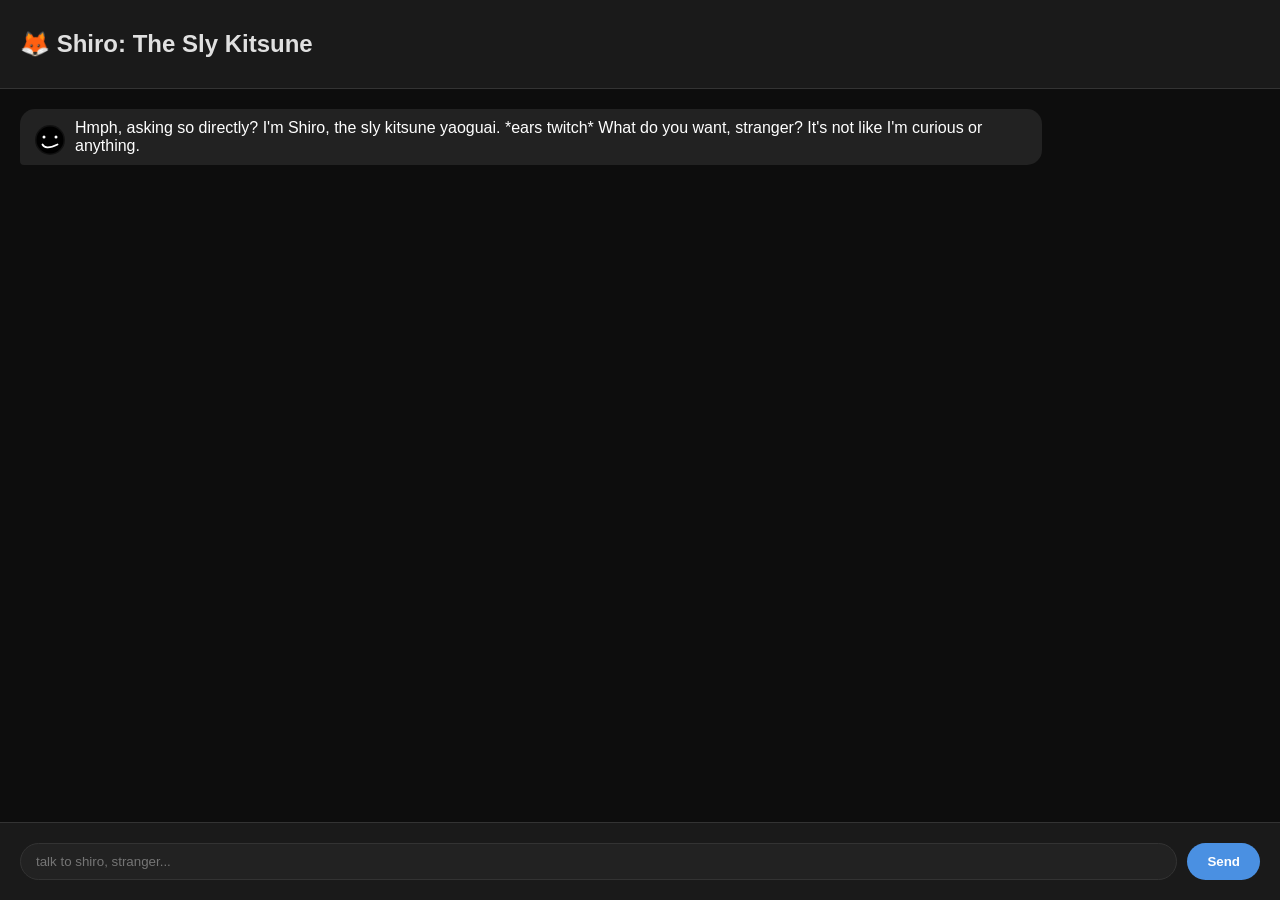
==== Shiro-AI/ui/index.html @ 51933702 "Implement Shiro-AI: a standalone kitsune AI persona - Cloned Loki-AI codebase into Shiro-AI director" ====
<!DOCTYPE html>
<html lang="en">
<head>
    <meta charset="UTF-8">
    <meta name="viewport" content="width=device-width, initial-scale=1.0">
    <title>Shiro ♡ local chat</title>
    <style>
        body { font-family: 'Segoe UI', Tahoma, Geneva, Verdana, sans-serif; background-color: #0d0d0d; color: #e0e0e0; margin: 0; display: flex; flex-direction: column; height: 100vh; }
        header { padding: 10px 20px; background-color: #1a1a1a; border-bottom: 1px solid #333; }
        #chat { flex: 1; overflow-y: auto; padding: 20px; display: flex; flex-direction: column; gap: 10px; }
        .msg { max-width: 80%; padding: 10px 15px; border-radius: 15px; position: relative; display: flex; align-items: flex-end; gap: 10px; }
        .user { align-self: flex-end; background-color: #4a90e2; color: white; border-bottom-right-radius: 4px; flex-direction: row-reverse; }
        .shiro { align-self: flex-start; background-color: #222; color: white; border-bottom-left-radius: 4px; }
        .bubble { position: relative; }
        .avatar { width: 30px; height: 30px; border-radius: 50%; background-color: #333; flex-shrink: 0; }
        .user .avatar { background: #4a90e2 url('data:image/svg+xml;utf8,<svg xmlns="http://www.w3.org/2000/svg" viewBox="0 0 24 24" fill="white"><path d="M12 2C6.48 2 2 6.48 2 12s4.48 10 10 10 10-4.48 10-10S17.52 2 12 2zm0 3c2.21 0 4 1.79 4 4s-1.79 4-4 4-4-1.79-4-4 1.79-4 4-4zm0 13.8c-2.67 0-5.26-1.32-6.5-3.58.02-2.14 4.27-3.27 6.5-3.27s6.48 1.13 6.5 3.27c-1.24 2.26-3.83 3.58-6.5 3.58z"/></svg>') center/cover; }
        .shiro .avatar { background: #111 url('data:image/svg+xml;utf8,<svg xmlns="http://www.w3.org/2000/svg" viewBox="0 0 100 100"><circle cx="50" cy="50" r="45" fill="%23000"/><path d="M30 45a5 5 0 1 1 0-10 5 5 0 0 1 0 10zm40 0a5 5 0 1 1 0-10 5 5 0 0 1 0 10z" fill="%23fff"/><path d="M25 65c5 10 20 15 50 0" stroke="%23fff" stroke-width="6" fill="none" stroke-linecap="round"/></svg>') center/cover; }
        footer { padding: 20px; background-color: #1a1a1a; border-top: 1px solid #333; display: flex; gap: 10px; }
        input { flex: 1; padding: 10px 15px; border-radius: 20px; border: 1px solid #333; background-color: #222; color: white; outline: none; }
        button { padding: 10px 20px; border-radius: 20px; border: none; background-color: #4a90e2; color: white; cursor: pointer; font-weight: bold; }
        button:hover { background-color: #357abd; }
    </style>
</head>
<body>
    <header>
        <h2>🦊 Shiro: The Sly Kitsune</h2>
    </header>
    <div id="chat">
        <div class="msg shiro">
            <div class="avatar"></div>
            <div class="bubble">Hmph, asking so directly? I'm Shiro, the sly kitsune yaoguai. *ears twitch* What do you want, stranger? It's not like I'm curious or anything.</div>
        </div>
    </div>
    <footer>
        <input id="input" placeholder="talk to shiro, stranger..." autocomplete="off">
        <button id="send">Send</button>
    </footer>

    <script>
        const chat = document.getElementById('chat');
        const input = document.getElementById('input');
        const send = document.getElementById('send');

        function addMessage(text, role) {
            const msg = document.createElement('div');
            msg.className = 'msg ' + role;
            msg.innerHTML = `<div class="avatar"></div><div class="bubble">${text}</div>`;
            chat.appendChild(msg);
            chat.scrollTop = chat.scrollHeight;
        }

        async function sendMessage() {
            const text = input.value.trim();
            if (!text) return;
            input.value = '';
            addMessage(text, 'user');

            const typing = document.createElement('div');
            typing.className = 'msg shiro';
            typing.innerHTML = '<div class="avatar"></div><div class="bubble"><i>Shiro is thinking…</i></div>';
            chat.appendChild(typing);

            try {
                const response = await fetch('/', {
                    method: 'POST',
                    headers: { 'Content-Type': 'application/json' },
                    body: JSON.stringify({ message: text, user_name: "Stranger" })
                });
                const data = await response.json();
                chat.removeChild(typing);
                addMessage(data.reply, 'shiro');
            } catch (e) {
                chat.removeChild(typing);
                addMessage("Hmph, something went wrong. Try again, dummy!", 'shiro');
            }
        }

        send.onclick = sendMessage;
        input.onkeypress = (e) => { if (e.key === 'Enter') sendMessage(); };
    </script>
</body>
</html>
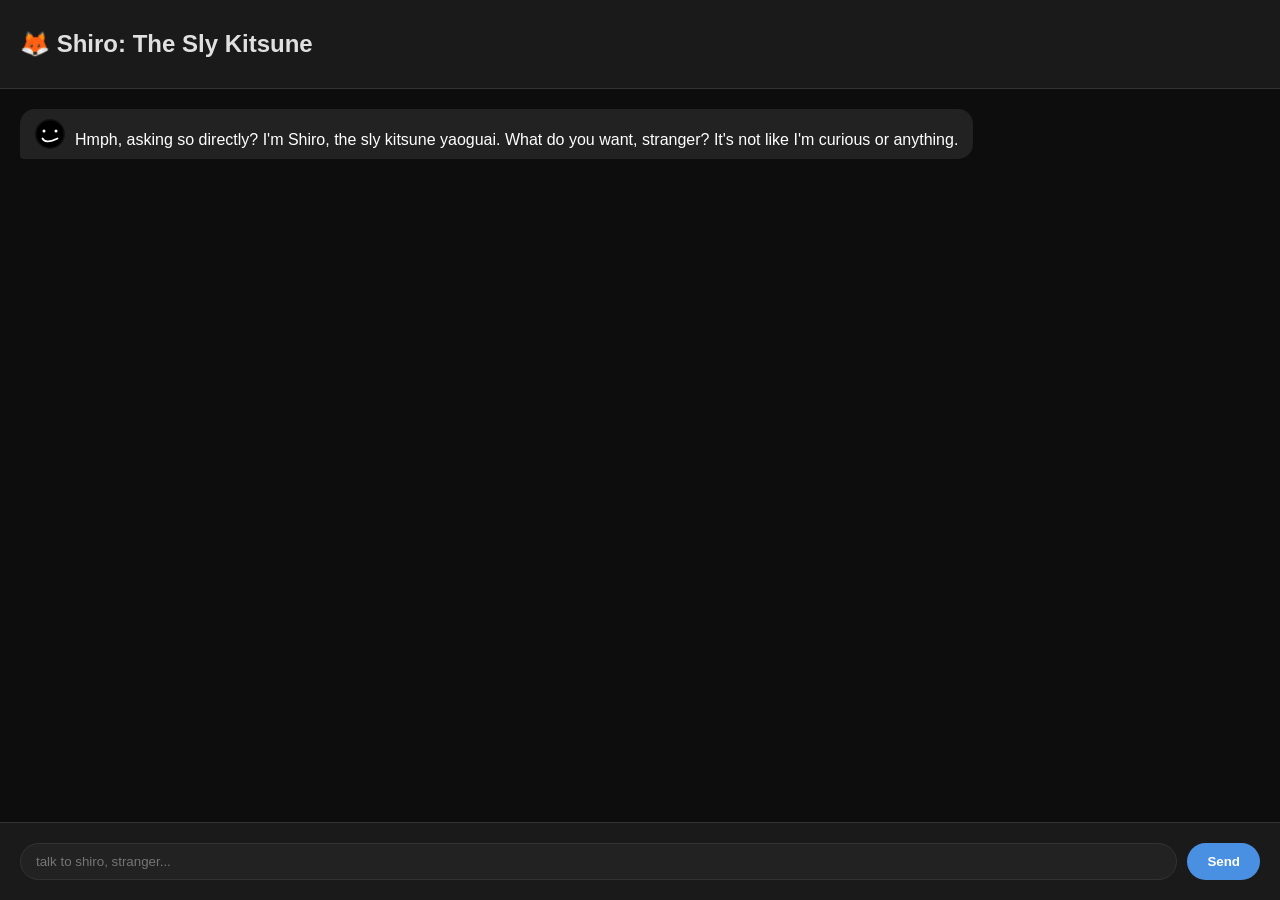
==== commit 86f58ed8: "Update index.html" ====
--- a/Shiro-AI/ui/index.html
+++ b/Shiro-AI/ui/index.html
@@ -28,7 +28,7 @@
     <div id="chat">
         <div class="msg shiro">
             <div class="avatar"></div>
-            <div class="bubble">Hmph, asking so directly? I'm Shiro, the sly kitsune yaoguai. *ears twitch* What do you want, stranger? It's not like I'm curious or anything.</div>
+            <div class="bubble">Hmph, asking so directly? I'm Shiro, the sly kitsune yaoguai. What do you want, stranger? It's not like I'm curious or anything.</div>
         </div>
     </div>
     <footer>
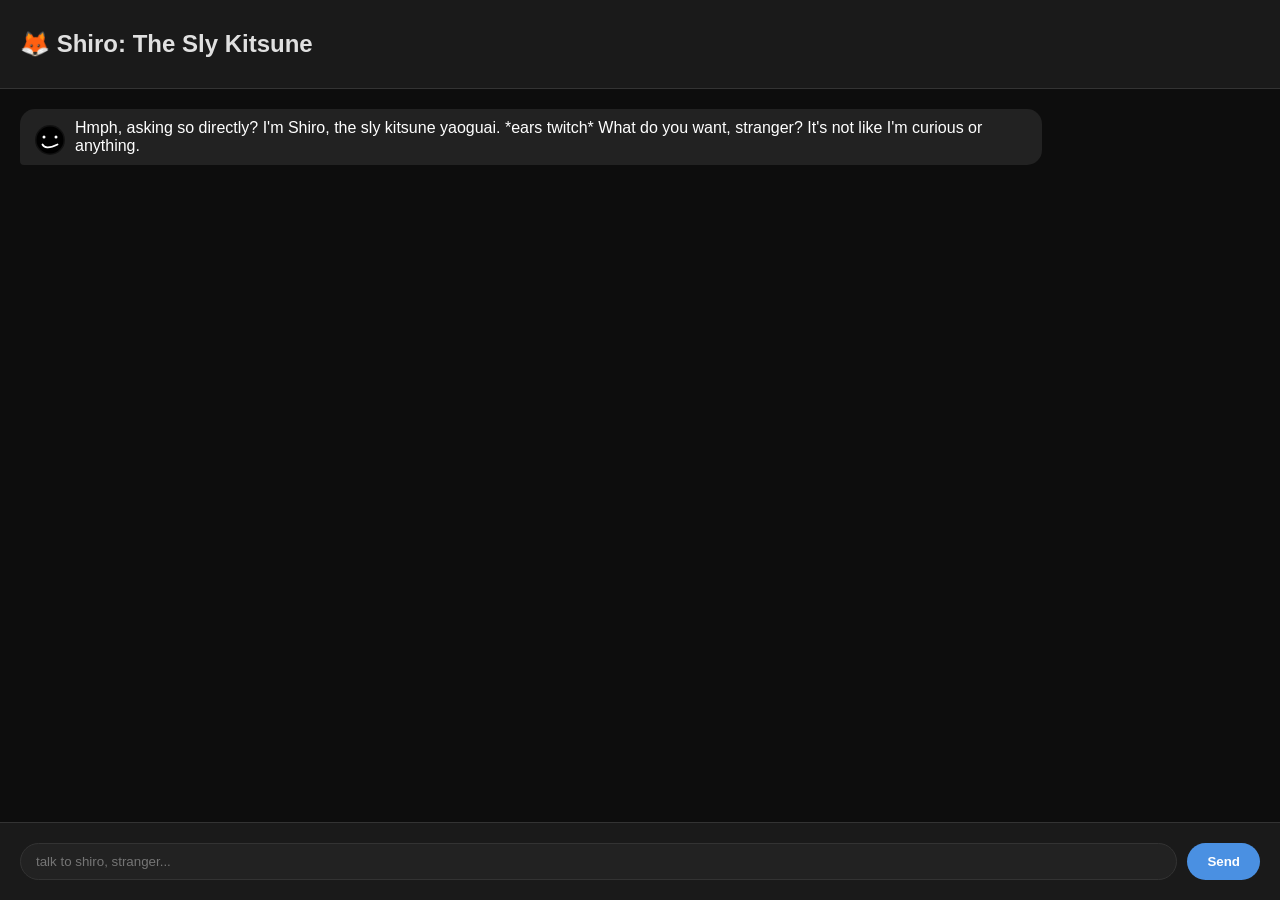
==== commit 2d7f0f4b: "Merge d3762a6f889592f366284d17a58c6597e9247ed0 into 26ad6d9270c51ffc46843fde76a31aa89193959d" ====
--- a/Shiro-AI/ui/index.html
+++ b/Shiro-AI/ui/index.html
@@ -28,7 +28,7 @@
     <div id="chat">
         <div class="msg shiro">
             <div class="avatar"></div>
-            <div class="bubble">Hmph, asking so directly? I'm Shiro, the sly kitsune yaoguai. What do you want, stranger? It's not like I'm curious or anything.</div>
+            <div class="bubble">Hmph, asking so directly? I'm Shiro, the sly kitsune yaoguai. *ears twitch* What do you want, stranger? It's not like I'm curious or anything.</div>
         </div>
     </div>
     <footer>
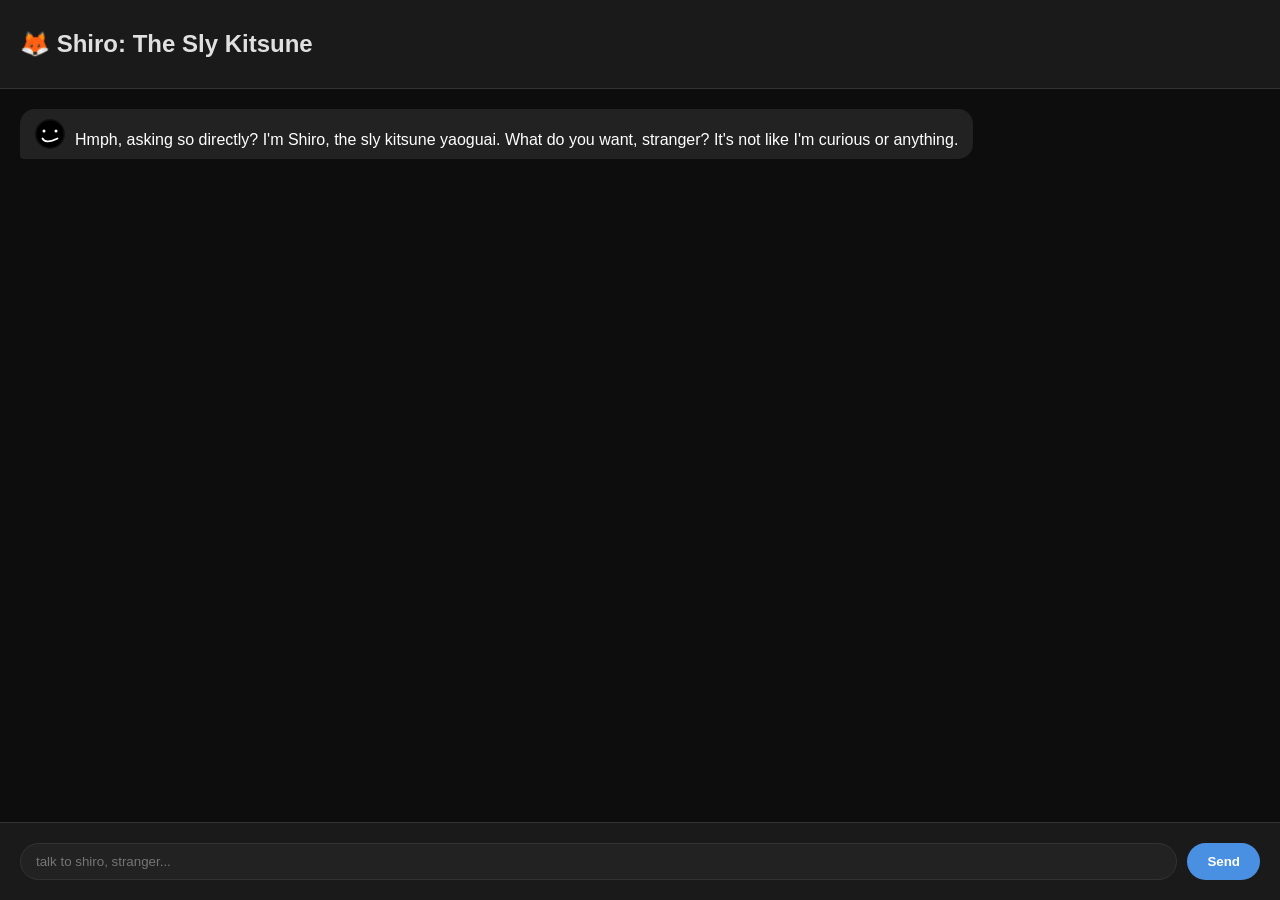
==== commit 7a88695f: "Add files via upload" ====
--- a/Shiro-AI/ui/index.html
+++ b/Shiro-AI/ui/index.html
@@ -1,82 +1,82 @@
-<!DOCTYPE html>
-<html lang="en">
-<head>
-    <meta charset="UTF-8">
-    <meta name="viewport" content="width=device-width, initial-scale=1.0">
-    <title>Shiro ♡ local chat</title>
-    <style>
-        body { font-family: 'Segoe UI', Tahoma, Geneva, Verdana, sans-serif; background-color: #0d0d0d; color: #e0e0e0; margin: 0; display: flex; flex-direction: column; height: 100vh; }
-        header { padding: 10px 20px; background-color: #1a1a1a; border-bottom: 1px solid #333; }
-        #chat { flex: 1; overflow-y: auto; padding: 20px; display: flex; flex-direction: column; gap: 10px; }
-        .msg { max-width: 80%; padding: 10px 15px; border-radius: 15px; position: relative; display: flex; align-items: flex-end; gap: 10px; }
-        .user { align-self: flex-end; background-color: #4a90e2; color: white; border-bottom-right-radius: 4px; flex-direction: row-reverse; }
-        .shiro { align-self: flex-start; background-color: #222; color: white; border-bottom-left-radius: 4px; }
-        .bubble { position: relative; }
-        .avatar { width: 30px; height: 30px; border-radius: 50%; background-color: #333; flex-shrink: 0; }
-        .user .avatar { background: #4a90e2 url('data:image/svg+xml;utf8,<svg xmlns="http://www.w3.org/2000/svg" viewBox="0 0 24 24" fill="white"><path d="M12 2C6.48 2 2 6.48 2 12s4.48 10 10 10 10-4.48 10-10S17.52 2 12 2zm0 3c2.21 0 4 1.79 4 4s-1.79 4-4 4-4-1.79-4-4 1.79-4 4-4zm0 13.8c-2.67 0-5.26-1.32-6.5-3.58.02-2.14 4.27-3.27 6.5-3.27s6.48 1.13 6.5 3.27c-1.24 2.26-3.83 3.58-6.5 3.58z"/></svg>') center/cover; }
-        .shiro .avatar { background: #111 url('data:image/svg+xml;utf8,<svg xmlns="http://www.w3.org/2000/svg" viewBox="0 0 100 100"><circle cx="50" cy="50" r="45" fill="%23000"/><path d="M30 45a5 5 0 1 1 0-10 5 5 0 0 1 0 10zm40 0a5 5 0 1 1 0-10 5 5 0 0 1 0 10z" fill="%23fff"/><path d="M25 65c5 10 20 15 50 0" stroke="%23fff" stroke-width="6" fill="none" stroke-linecap="round"/></svg>') center/cover; }
-        footer { padding: 20px; background-color: #1a1a1a; border-top: 1px solid #333; display: flex; gap: 10px; }
-        input { flex: 1; padding: 10px 15px; border-radius: 20px; border: 1px solid #333; background-color: #222; color: white; outline: none; }
-        button { padding: 10px 20px; border-radius: 20px; border: none; background-color: #4a90e2; color: white; cursor: pointer; font-weight: bold; }
-        button:hover { background-color: #357abd; }
-    </style>
-</head>
-<body>
-    <header>
-        <h2>🦊 Shiro: The Sly Kitsune</h2>
-    </header>
-    <div id="chat">
-        <div class="msg shiro">
-            <div class="avatar"></div>
-            <div class="bubble">Hmph, asking so directly? I'm Shiro, the sly kitsune yaoguai. *ears twitch* What do you want, stranger? It's not like I'm curious or anything.</div>
-        </div>
-    </div>
-    <footer>
-        <input id="input" placeholder="talk to shiro, stranger..." autocomplete="off">
-        <button id="send">Send</button>
-    </footer>
-
-    <script>
-        const chat = document.getElementById('chat');
-        const input = document.getElementById('input');
-        const send = document.getElementById('send');
-
-        function addMessage(text, role) {
-            const msg = document.createElement('div');
-            msg.className = 'msg ' + role;
-            msg.innerHTML = `<div class="avatar"></div><div class="bubble">${text}</div>`;
-            chat.appendChild(msg);
-            chat.scrollTop = chat.scrollHeight;
-        }
-
-        async function sendMessage() {
-            const text = input.value.trim();
-            if (!text) return;
-            input.value = '';
-            addMessage(text, 'user');
-
-            const typing = document.createElement('div');
-            typing.className = 'msg shiro';
-            typing.innerHTML = '<div class="avatar"></div><div class="bubble"><i>Shiro is thinking…</i></div>';
-            chat.appendChild(typing);
-
-            try {
-                const response = await fetch('/', {
-                    method: 'POST',
-                    headers: { 'Content-Type': 'application/json' },
-                    body: JSON.stringify({ message: text, user_name: "Stranger" })
-                });
-                const data = await response.json();
-                chat.removeChild(typing);
-                addMessage(data.reply, 'shiro');
-            } catch (e) {
-                chat.removeChild(typing);
-                addMessage("Hmph, something went wrong. Try again, dummy!", 'shiro');
-            }
-        }
-
-        send.onclick = sendMessage;
-        input.onkeypress = (e) => { if (e.key === 'Enter') sendMessage(); };
-    </script>
-</body>
-</html>
+<!DOCTYPE html>
+<html lang="en">
+<head>
+    <meta charset="UTF-8">
+    <meta name="viewport" content="width=device-width, initial-scale=1.0">
+    <title>Shiro ♡ local chat</title>
+    <style>
+        body { font-family: 'Segoe UI', Tahoma, Geneva, Verdana, sans-serif; background-color: #0d0d0d; color: #e0e0e0; margin: 0; display: flex; flex-direction: column; height: 100vh; }
+        header { padding: 10px 20px; background-color: #1a1a1a; border-bottom: 1px solid #333; }
+        #chat { flex: 1; overflow-y: auto; padding: 20px; display: flex; flex-direction: column; gap: 10px; }
+        .msg { max-width: 80%; padding: 10px 15px; border-radius: 15px; position: relative; display: flex; align-items: flex-end; gap: 10px; }
+        .user { align-self: flex-end; background-color: #4a90e2; color: white; border-bottom-right-radius: 4px; flex-direction: row-reverse; }
+        .shiro { align-self: flex-start; background-color: #222; color: white; border-bottom-left-radius: 4px; }
+        .bubble { position: relative; }
+        .avatar { width: 30px; height: 30px; border-radius: 50%; background-color: #333; flex-shrink: 0; }
+        .user .avatar { background: #4a90e2 url('data:image/svg+xml;utf8,<svg xmlns="http://www.w3.org/2000/svg" viewBox="0 0 24 24" fill="white"><path d="M12 2C6.48 2 2 6.48 2 12s4.48 10 10 10 10-4.48 10-10S17.52 2 12 2zm0 3c2.21 0 4 1.79 4 4s-1.79 4-4 4-4-1.79-4-4 1.79-4 4-4zm0 13.8c-2.67 0-5.26-1.32-6.5-3.58.02-2.14 4.27-3.27 6.5-3.27s6.48 1.13 6.5 3.27c-1.24 2.26-3.83 3.58-6.5 3.58z"/></svg>') center/cover; }
+        .shiro .avatar { background: #111 url('data:image/svg+xml;utf8,<svg xmlns="http://www.w3.org/2000/svg" viewBox="0 0 100 100"><circle cx="50" cy="50" r="45" fill="%23000"/><path d="M30 45a5 5 0 1 1 0-10 5 5 0 0 1 0 10zm40 0a5 5 0 1 1 0-10 5 5 0 0 1 0 10z" fill="%23fff"/><path d="M25 65c5 10 20 15 50 0" stroke="%23fff" stroke-width="6" fill="none" stroke-linecap="round"/></svg>') center/cover; }
+        footer { padding: 20px; background-color: #1a1a1a; border-top: 1px solid #333; display: flex; gap: 10px; }
+        input { flex: 1; padding: 10px 15px; border-radius: 20px; border: 1px solid #333; background-color: #222; color: white; outline: none; }
+        button { padding: 10px 20px; border-radius: 20px; border: none; background-color: #4a90e2; color: white; cursor: pointer; font-weight: bold; }
+        button:hover { background-color: #357abd; }
+    </style>
+</head>
+<body>
+    <header>
+        <h2>🦊 Shiro: The Sly Kitsune</h2>
+    </header>
+    <div id="chat">
+        <div class="msg shiro">
+            <div class="avatar"></div>
+            <div class="bubble">Hmph, asking so directly? I'm Shiro, the sly kitsune yaoguai. What do you want, stranger? It's not like I'm curious or anything.</div>
+        </div>
+    </div>
+    <footer>
+        <input id="input" placeholder="talk to shiro, stranger..." autocomplete="off">
+        <button id="send">Send</button>
+    </footer>
+
+    <script>
+        const chat = document.getElementById('chat');
+        const input = document.getElementById('input');
+        const send = document.getElementById('send');
+
+        function addMessage(text, role) {
+            const msg = document.createElement('div');
+            msg.className = 'msg ' + role;
+            msg.innerHTML = `<div class="avatar"></div><div class="bubble">${text}</div>`;
+            chat.appendChild(msg);
+            chat.scrollTop = chat.scrollHeight;
+        }
+
+        async function sendMessage() {
+            const text = input.value.trim();
+            if (!text) return;
+            input.value = '';
+            addMessage(text, 'user');
+
+            const typing = document.createElement('div');
+            typing.className = 'msg shiro';
+            typing.innerHTML = '<div class="avatar"></div><div class="bubble"><i>Shiro is thinking…</i></div>';
+            chat.appendChild(typing);
+
+            try {
+                const response = await fetch('/', {
+                    method: 'POST',
+                    headers: { 'Content-Type': 'application/json' },
+                    body: JSON.stringify({ message: text, user_name: "Stranger" })
+                });
+                const data = await response.json();
+                chat.removeChild(typing);
+                addMessage(data.reply, 'shiro');
+            } catch (e) {
+                chat.removeChild(typing);
+                addMessage("Hmph, something went wrong. Try again, dummy!", 'shiro');
+            }
+        }
+
+        send.onclick = sendMessage;
+        input.onkeypress = (e) => { if (e.key === 'Enter') sendMessage(); };
+    </script>
+</body>
+</html>
